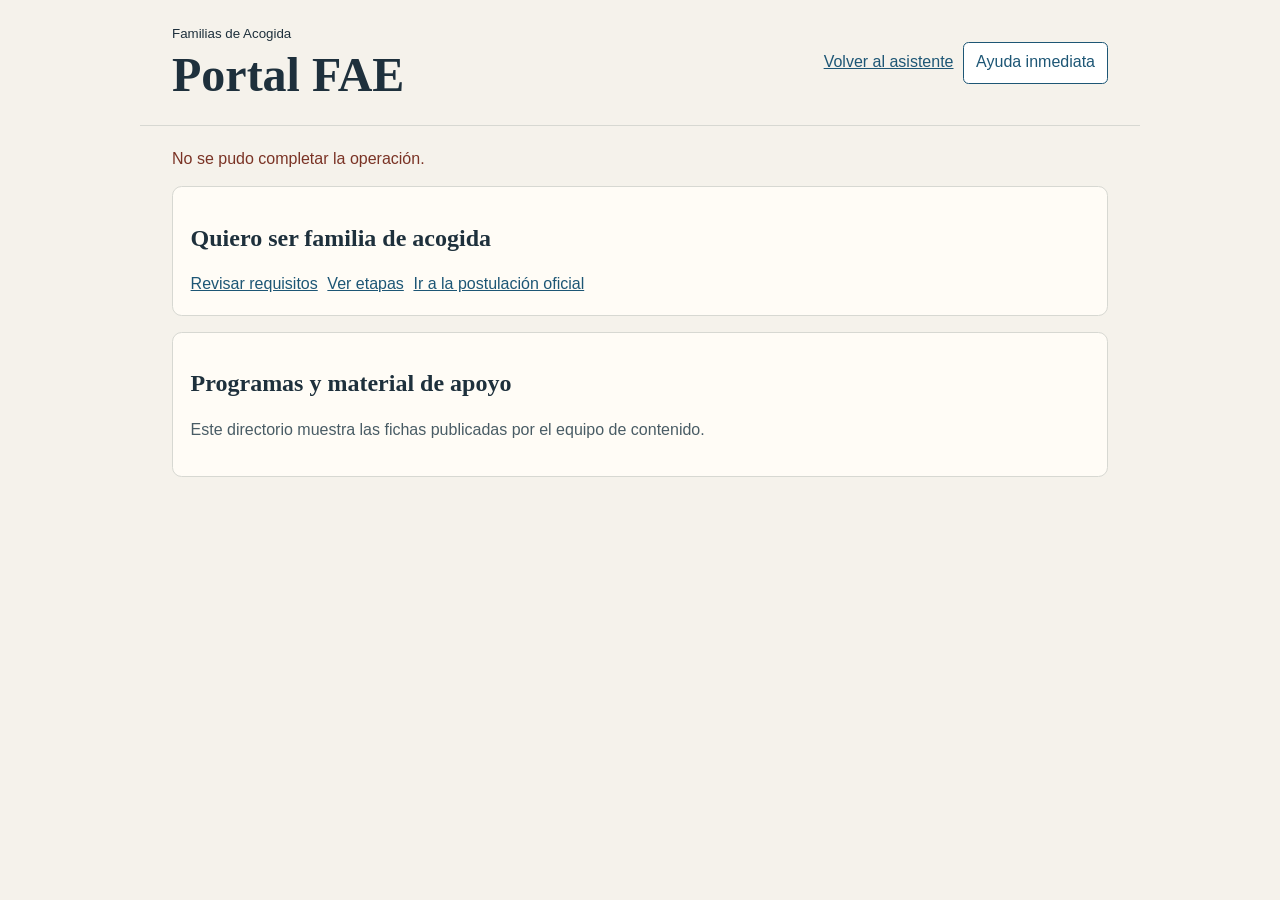
==== web/portal.html @ cd50d7aa "Publicar demo FAE RAG preparada para Render" ====
<!doctype html>
<html lang="es-CL">
<head>
<meta charset="utf-8">
<meta name="viewport" content="width=device-width,initial-scale=1">
<title>Portal Familias de Acogida</title>
<style>
:root{color-scheme:light;--fondo:#f5f2eb;--tinta:#1e303c;--suave:#495c65;--azul:#1d5675;--borde:#d7d8d2}
*{box-sizing:border-box}body{margin:0;background:var(--fondo);color:var(--tinta);font:1rem/1.55 Arial,sans-serif}
header,main{max-width:1000px;margin:auto;padding:1.3rem clamp(1rem,4vw,2rem)}header{display:flex;justify-content:space-between;align-items:center;gap:1rem;border-bottom:1px solid var(--borde)}
h1,h2,h3{font-family:Georgia,serif;line-height:1.16}h1{font-size:clamp(1.8rem,5vw,3rem);margin:.1rem 0}h2{font-size:1.5rem}h3{font-size:1.22rem}
a{color:var(--azul)}small,p{overflow-wrap:anywhere}.muted{color:var(--suave)}section{background:#fffcf6;border:1px solid var(--borde);border-radius:.6rem;padding:1.1rem;margin:0 0 1rem;min-width:0}
.grid{display:grid;grid-template-columns:repeat(auto-fit,minmax(min(100%,20rem),1fr));gap:1rem}.row{display:flex;gap:.6rem;flex-wrap:wrap;align-items:center}
.row>*{max-width:100%}.entry{padding:.75rem 0;border-top:1px solid var(--borde);overflow-wrap:anywhere}.entry p{margin:.2rem 0}
label{display:block;margin:.6rem 0}label span{display:block;font-weight:600}input:not([type=checkbox]),textarea,select{display:block;width:100%;border:1px solid #7b8c94;border-radius:.35rem;background:white;color:var(--tinta);font:inherit;padding:.5rem}
button{border:1px solid var(--azul);background:var(--azul);border-radius:.35rem;color:white;font:inherit;padding:.48rem .75rem;cursor:pointer}button.secondary{background:white;color:var(--azul)}button.danger{background:#8d352c;border-color:#8d352c}button:disabled{opacity:.62;cursor:wait}
:focus-visible{outline:3px solid #a55316;outline-offset:3px}details>summary{cursor:pointer;padding:.32rem 0;font-weight:700}pre{white-space:pre-wrap;overflow-wrap:anywhere}#aviso{color:#7a3325;margin:0 0 .9rem}#aviso:empty{display:none}code{overflow-wrap:anywhere}
</style>
</head>
<body>
<header><div><small>Familias de Acogida</small><h1>Portal FAE</h1></div><div class="row"><a href="/">Volver al asistente</a><button type="button" class="secondary" id="ayuda-portal">Ayuda inmediata</button><button type="button" class="secondary" id="salir" hidden>Cerrar sesión</button></div></header>
<main>
<p id="aviso" role="status" aria-live="polite"></p>
<div id="vista"></div>
<section aria-labelledby="postulacion"><h2 id="postulacion">Quiero ser familia de acogida</h2>
<div class="row"><a href="https://www.servicioproteccion.gob.cl/portal/Familias-de-Acogida/Requisitos/" rel="noreferrer">Revisar requisitos</a>
<a href="https://www.servicioproteccion.gob.cl/portal/Familias-de-Acogida/Etapas-del-proceso/" rel="noreferrer">Ver etapas</a>
<a href="https://www.ventanillaunicasocial.gob.cl/ficha/131/captacion-familias-acogida" rel="noreferrer">Ir a la postulación oficial</a></div>
</section>
<section><h2>Programas y material de apoyo</h2><p class="muted">Este directorio muestra las fichas publicadas por el equipo de contenido.</p>
 <div id="directorio"></div><div id="materiales"></div>
</section>
</main>
<script>
"use strict";
const vista=document.getElementById("vista"), aviso=document.getElementById("aviso");
const salir=document.getElementById("salir");
const ayudaPortal=document.getElementById("ayuda-portal");
const hash=new URLSearchParams(location.hash.slice(1));
if(location.hash)history.replaceState(null,"",location.pathname);
let persona=null, consentimiento;
const desdePortal="/api/portal";
const textInput=(label, value="",type="text", extra={})=>({label,value,type,...extra});
const opciones=(label,values,value="")=>({label,type:"select",values,value});
const check=(label,value=false)=>({label,type:"checkbox",value});
function nodo(tag,text){const el=document.createElement(tag);if(text!==undefined)el.textContent=String(text);return el;}
function bloque(parent,title,desc){const sec=nodo("section");sec.append(nodo("h2",title));if(desc)sec.append(nodo("p",desc));parent.append(sec);return sec;}
function boton(parent,text,fn,css="secondary"){const b=nodo("button",text);b.type="button";b.className=css;b.onclick=()=>accion(b,fn);parent.append(b);return b;}
async function accion(b,fn){b.disabled=true;aviso.textContent="";try{await fn();}catch(e){aviso.textContent=e.message;}finally{b.disabled=false;}}
async function api(ruta, metodo="GET", datos){
  const response=await fetch(desdePortal+ruta,{method:metodo,cache:"no-store",headers:datos?{"Content-Type":"application/json"}:{},body:datos?JSON.stringify(datos):undefined});
  if(!response.ok){const e=await response.json().catch(()=>({}));const error=new Error(typeof e.detail==="string"?e.detail:"No se pudo completar la operación.");error.status=response.status;throw error;}
  return response.json();
}
function formulario(parent, campos, enviar, fn){
  const form=nodo("form"), inputs={};
  for(const [name,c] of Object.entries(campos)){
    const label=nodo("label"), el=nodo(c.type==="select"?"select":c.type==="textarea"?"textarea":"input");
    label.append(nodo("span",c.label),el);
    if(c.type==="select"){for(const [v,t] of c.values){const opt=nodo("option",t);opt.value=v;el.append(opt);}}
    else if(c.type!=="textarea")el.type=c.type;
    if(c.type==="checkbox")el.checked=c.value;else el.value=c.value??"";
    el.required=Boolean(c.required); if(c.auto)el.autocomplete=c.auto;
    if(c.max!==undefined)el.max=c.max;if(c.min!==undefined)el.min=c.min;
    inputs[name]=el;form.append(label);
  }
  const button=nodo("button",enviar);button.type="submit";form.append(button);
  form.onsubmit=e=>{e.preventDefault();accion(button,async()=>{
    const data={};
    for(const [k,el] of Object.entries(inputs))data[k]=el.type==="checkbox"?el.checked:el.type==="number"?(el.value?Number(el.value):null):el.value;
    await fn(data,form);
  });};parent.append(form);
}
function entrada(el,titulo,desc){const item=nodo("article");item.className="entry";item.append(nodo("strong",titulo));if(desc)item.append(nodo("p",desc));el.append(item);return item;}
function formAcceso(secret=false){return {
  correo:textInput("Correo","","email",{required:true,auto:"username"}),
  clave:textInput("Contraseña","","password",{required:true,auto:secret?"new-password":"current-password"}),
};}
function mostrarEnlace(sec, ruta){const box=nodo("div");box.className="entry";const url=location.origin+ruta;
  box.append(nodo("p",url));boton(box,"Copiar enlace",async()=>{await navigator.clipboard.writeText(url);aviso.textContent="Enlace copiado.";});sec.append(box);}
function tokenPrueba(datos,tipo){if(!datos.token_prueba)return false;hash.set(tipo,datos.token_prueba);return true;}
function listaDesplegable(sec,text){const d=nodo("details");d.append(nodo("summary",text));sec.append(d);return d;}
async function sinSesion(){
  vista.replaceChildren();salir.hidden=true;
  if(hash.has("verificar")){
    const sec=bloque(vista,"Verificar correo");
    boton(sec,"Confirmar verificación",async()=>{await api("/verificar","POST",{token:hash.get("verificar")});hash.delete("verificar");aviso.textContent="Correo verificado. Ya puedes entrar.";await sinSesion();},"");
  }
  if(hash.has("restablecer")){
    formulario(bloque(vista,"Cambiar contraseña"),{clave:textInput("Nueva contraseña","","password",{required:true,auto:"new-password"})},"Guardar contraseña",async datos=>{
      await api("/restablecer","POST",{token:hash.get("restablecer"),...datos});hash.delete("restablecer");aviso.textContent="Contraseña actualizada.";await sinSesion();
    });
  }
  if(hash.has("invitacion")){
    consentimiento=await api("/consentimiento");
    const sec=bloque(vista,"Activar con invitación",consentimiento.texto);
    if(consentimiento.demo)sec.append(nodo("p","Para la demo utiliza un correo ficticio, por ejemplo familia@example.test."));
    sec.append(nodo("p","El historial vence a los "+consentimiento.retencion_dias+" días."));
    formulario(sec,{...formAcceso(true),consentimiento:{...check("Acepto el consentimiento informado"),required:true}},"Activar cuenta",async datos=>{
      const res=await api("/activar","POST",{...datos,invitacion:hash.get("invitacion"),version:consentimiento.version});
      hash.delete("invitacion");
      const prueba=tokenPrueba(res,"verificar");
      aviso.textContent=prueba?"Activa el correo ficticio en el paso de verificación.":"Revisa tu correo para verificar tu cuenta.";
      await sinSesion();
    });
  }
  const sec=bloque(vista,"Iniciar sesión","Si recibiste otra invitación y ya tienes cuenta, entra primero para asociarla.");
  formulario(sec,{...formAcceso(),codigo:textInput("Código de autenticación del personal")}, "Entrar",async datos=>{
    if(!datos.codigo)delete datos.codigo;
    const res=await api("/entrar","POST",datos);
    if(res.estado==="activo"){await cargar();return;}
    if(res.estado==="requiere_mfa"){aviso.textContent="Ingresa el código de tu aplicación de autenticación.";return;}
    if(res.estado==="configurar_mfa"){
      const alta=bloque(vista,"Configurar segundo factor","Agrega una cuenta en tu aplicación de autenticación con esta clave y confirma su código.");
      alta.append(nodo("code",res.semilla));
      formulario(alta,{codigo:textInput("Código de seis dígitos","", "text",{required:true,auto:"one-time-code"})},"Confirmar segundo factor",async datos=>{
        await api("/mfa/confirmar","POST",{...datos,token:res.token});await cargar();
      });
    }
  });
  const recuperar=listaDesplegable(sec,"Recuperar contraseña o reenviar verificación");
  formulario(recuperar,{correo:textInput("Correo","","email",{required:true}),
    operacion:opciones("Operación",[["restablecer","Recuperar contraseña"],["verificar","Reenviar verificación"]],"restablecer")},"Solicitar enlace",async datos=>{
    const res=await api(datos.operacion==="verificar"?"/verificacion/reenviar":"/restablecer/solicitar","POST",{correo:datos.correo});
    if(tokenPrueba(res,datos.operacion)){await sinSesion();return;}
    aviso.textContent="Si la cuenta está habilitada para esta operación, recibirá un correo.";
  });
}
async function familia(){
  const sec=bloque(vista,"Mi acogimiento");
  const perfil=persona.perfil||{}, e=persona.etapa;
  sec.append(nodo("p",e.estado+(Number.isInteger(e.meses)?" · "+e.meses+" meses desde el inicio":"")));
  for(const [t,d] of [["Llegada","Adaptación y rutinas"],["Durante el acogimiento","Apoyo y autocuidado"],["Preparación del egreso","Transición y continuidad de vínculos"]])entrada(sec,t,d);
  for(const q of e.preguntas){const a=nodo("a",q),line=nodo("p");a.href="/#pregunta="+encodeURIComponent(q);line.append(a);sec.append(line);}
  formulario(listaDesplegable(sec,"Editar perfil opcional"),{
    inicio:textInput("Mes aproximado de inicio",(perfil.inicio||"").slice(0,7),"month"),
    tramo:opciones("Edad aproximada",[["","Prefiero omitir"],["0-2","0 a 2 años"],["3-5","3 a 5 años"],["6-11","6 a 11 años"],["12-17","12 a 17 años"]],perfil.tramo||""),
    tipo:opciones("Tipo de acogimiento",[["","Prefiero omitir"],["externa","Externa"],["extensa","Extensa"],["urgencia","Urgencia"]],perfil.tipo||""),
    egreso:check("El acogimiento terminó",perfil.egreso)
  },"Guardar perfil",async data=>{await api("/perfil","PUT",{...data,inicio:data.inicio?data.inicio+"-01":null,tramo:data.tramo||null,tipo:data.tipo||null});await cargar();});
  const dupla=bloque(vista,"Mi dupla");
  if(persona.contacto_dupla){const d=persona.contacto_dupla;entrada(dupla,d.programa,d.region);for(const [k,v] of Object.entries(d.contacto))if(v)entrada(dupla,k.replaceAll("_"," "),v);}
  else dupla.append(nodo("p","Tu cuenta no tiene una dupla activa. Puedes consultar los canales generales de ayuda."));
  if(hash.has("invitacion"))boton(dupla,"Asociar la nueva invitación",async()=>{await api("/reasociar","POST",{token:hash.get("invitacion")});hash.delete("invitacion");await cargar();},"");
  const h=bloque(vista,"Mis conversaciones","Solo aparecen consultas que elegiste guardar desde el asistente.");
  const turns=await api("/historial");if(!turns.length)h.append(nodo("p","Aún no hay consultas guardadas."));
  for(const t of turns){const item=listaDesplegable(h,t.pregunta);item.append(nodo("p",t.respuesta));boton(item,"Borrar entrada",async()=>{await api("/historial/"+t.id,"DELETE");await cargar();});}
  const datos=bloque(vista,"Mis datos");const link=nodo("a","Descargar perfil e historial");link.href=desdePortal+"/mis-datos";datos.append(link);
  formulario(listaDesplegable(datos,"Borrar cuenta y datos"),{
    clave:textInput("Confirma tu contraseña","","password",{required:true,auto:"current-password"}),
    confirmar:{...check("Confirmo el borrado definitivo"),required:true}
  },"Borrar mi cuenta",async data=>{await api("/borrar-cuenta","POST",data);await cargar();aviso.textContent="Cuenta borrada.";});
}
const camposContacto=(d={})=>({
  psicologia:textInput("Psicología",d.psicologia), trabajo_social:textInput("Trabajo social",d.trabajo_social),
  telefono:textInput("Teléfono o WhatsApp",d.telefono,"tel"), correo:textInput("Correo",d.correo,"email"),
  horario:textInput("Horario",d.horario), emergencia:textInput("Contacto fuera de horario (solo familias)",d.emergencia)
});
async function dupla(){
  const d=await api("/mi-dupla");const sec=bloque(vista,d.programa,d.region);
  formulario(listaDesplegable(sec,"Editar contacto"),{...camposContacto(d.contacto),publica:check("Publicar contacto del programa en el directorio",d.publica)},"Guardar contacto",async({publica,...contacto})=>{await api("/mi-dupla","PUT",{publica,contacto});await cargar();});
  const invites=bloque(vista,"Invitaciones de familias","Usa una etiqueta sin nombres ni datos personales.");
  formulario(invites,{etiqueta:textInput("Etiqueta opcional")},"Crear enlace",async datos=>{const res=await api("/invitaciones","POST",datos);mostrarEnlace(invites,res.enlace);});
  for(const i of await api("/invitaciones")){
    const item=entrada(invites,i.etiqueta||"Invitación",i.estado+" · "+new Date(i.caduca).toLocaleDateString("es-CL"));
    if(i.estado==="pendiente")boton(item,"Revocar",async()=>{await api("/invitaciones/"+i.id+"/revocar","POST");await cargar();});
    if(i.vinculada)boton(item,"Desvincular familia",async()=>{await api("/invitaciones/"+i.id+"/desvincular","POST");await cargar();});
  }
}
async function equipos(){
  const sec=bloque(vista,"Duplas y personal");
  const duplas=await api("/duplas");
  const campos=(d={})=>({programa:textInput("Programa FAE",d.programa),region:textInput("Región",d.region),...camposContacto(d.contacto),
    publica:check("Publicar programa",d.publica),activa:check("Dupla activa",d.activa??true)});
  const guardar=({programa,region,publica,activa,...contacto})=>({programa,region,publica,activa,contacto});
  formulario(listaDesplegable(sec,"Registrar dupla"),campos(),"Registrar",async d=>{await api("/duplas","POST",guardar(d));await cargar();});
  for(const d of duplas)formulario(listaDesplegable(sec,d.programa+(d.activa?"":" · inactiva")),campos(d),"Actualizar",async datos=>{await api("/duplas/"+d.id,"PUT",guardar(datos));await cargar();});
  const roles=[["dupla","Integrante de dupla"]];if(persona.rol==="admin")roles.push(["curador","Curador de contenido"],["admin","Administrador"]);
  formulario(listaDesplegable(sec,"Invitar personal"),{
    correo:textInput("Correo de la persona","","email",{required:true}),rol:opciones("Rol",roles,"dupla"),
    dupla:opciones("Dupla",[["","Sin dupla"],...duplas.filter(d=>d.activa).map(d=>[d.id,d.programa])])
  },"Crear enlace",async datos=>{const r=await api("/personal/invitar","POST",{...datos,dupla:datos.dupla||null});mostrarEnlace(sec,r.enlace);});
}
async function curadoria(){
  const sec=bloque(vista,"Fuentes y materiales");
  const archivo=nodo("input"), carga=nodo("label");archivo.type="file";archivo.accept=".pdf,.docx,.txt";
  carga.append(nodo("span","Archivo para recuperar el texto"),archivo);sec.append(carga);
  boton(sec,"Extraer texto para revisar",async()=>{
    const file=archivo.files[0];if(!file)throw Error("Selecciona un archivo PDF, DOCX o TXT.");
    if(file.size>2*1024*1024)throw Error("Selecciona un archivo de hasta 2 MB.");
    const datos=await new Promise((ok,fail)=>{const reader=new FileReader();reader.onload=()=>ok(String(reader.result).split(",")[1]);reader.onerror=()=>fail(Error("No se pudo leer el archivo."));reader.readAsDataURL(file);});
    const res=await api("/recursos/extraer","POST",{nombre:file.name,datos});
    sec.querySelector("textarea").value=res.texto;aviso.textContent="Texto cargado en el formulario. Revísalo antes de publicar.";
  });
  formulario(sec,{
    serie:textInput("Código de serie para sus versiones"),clase:opciones("Tipo",[["documento","Documento"],["guia","Guía"],["infografia","Infografía"],["testimonio","Testimonio"],["establecimiento","Establecimiento"]],"documento"),
    categoria:opciones("Categoría",["01","02","03","04","05"].map(i=>["CAT-"+i,"CAT-"+i]),"CAT-01"),
    titulo:textInput("Título"),descripcion:textInput("Texto revisado o descripción","","textarea"),enlace:textInput("Enlace HTTPS","","url"),
    autor:textInput("Autor o institución"),anio:textInput("Año","","number"),licencia:textInput("Licencia o autorización"),
    vigencia:opciones("Vigencia",[["no_aplica","No aplica"],["vigente","Vigente"],["diferida","Diferida"],["derogada","Derogada"]],"no_aplica"),
    prioridad:textInput("Prioridad (1 a 5)",5,"number",{min:1,max:5}),
    region:textInput("Región (solo establecimientos)"),comuna:textInput("Comuna (solo establecimientos)"),
    direccion:textInput("Dirección (solo establecimientos)"),horario:textInput("Horario (solo establecimientos)"),
    latitud:textInput("Latitud (solo establecimientos)"),longitud:textInput("Longitud (solo establecimientos)")
  },"Guardar borrador",async ({region,comuna,direccion,horario,latitud,longitud,...d})=>{
    const ubicacion=d.clase==="establecimiento"?{region,comuna,direccion,horario,latitud:latitud?Number(latitud):null,longitud:longitud?Number(longitud):null}:null;
    await api("/recursos","POST",{...d,enlace:d.enlace||null,ubicacion});await cargar();
  });
  for(const r of await api("/recursos")){
    const item=entrada(sec,r.titulo,r.clase+" · "+r.estado+" · "+r.vigencia);
    if(r.estado==="borrador")formulario(listaDesplegable(item,"Publicar"),{
      autoriza_uso:{...check("Revisé el permiso de uso"),required:true},
      sin_datos_identificatorios:{...check("Revisé que no contiene datos identificatorios"),required:true}
    },"Publicar versión",async d=>{await api("/recursos/"+r.id+"/publicar","POST",d);await cargar();});
    if(r.estado==="publicado")boton(item,"Retirar",async()=>{await api("/recursos/"+r.id+"/retirar","POST");await cargar();});
  }
  const canales=bloque(vista,"Canales de ayuda");
  const campos=(d={})=>({
    nombre:textInput("Nombre",d.nombre),telefono:textInput("Teléfono oficial",d.telefono,"tel"),
    uso:textInput("Cuándo usar",d.uso),region:textInput("Región opcional",d.region),
    orden:textInput("Orden",d.orden??50,"number",{min:0,max:1000}),aprobado:check("Aprobado por la institución",d.aprobado)
  });
  const persistir=(id)=>async d=>{await api("/canales/"+id,"PUT",{...d,region:d.region||null});await cargar();};
  formulario(listaDesplegable(canales,"Nuevo canal"),campos(),"Guardar",async d=>persistir(crypto.randomUUID())(d));
  for(const c of await api("/canales"))formulario(listaDesplegable(canales,c.nombre),campos(c),"Guardar cambios",persistir(c.id));
}
async function administracion(){
  const admin=bloque(vista,"Administración técnica");
  for(const u of await api("/personal")){
    const item=entrada(admin,u.correo,u.rol+(u.mfa?" · MFA activo":" · MFA pendiente"));
    if(u.id!==persona.id)boton(item,u.activo?"Dar de baja":"Reactivar",async()=>{await api("/personal/"+u.id,"PUT",{activo:!u.activo});await cargar();});
  }
  const a=await api("/ajustes");
  formulario(listaDesplegable(admin,"Parámetros del asistente"),{
    retencion_dias:textInput("Días de historial",a.retencion_dias,"number"),
    invitacion_dias:textInput("Días de invitación",a.invitacion_dias,"number"),
    limite_fragmentos:textInput("Fragmentos por respuesta",a.limite_fragmentos,"number"),
    umbral_local:textInput("Umbral E5 (0 a 1)",a.umbral_local)
  },"Guardar parámetros",async d=>{await api("/ajustes","PUT",{...d,umbral_local:Number(d.umbral_local)});await cargar();});
  const log=listaDesplegable(admin,"Auditoría de cambios");
  for(const f of await api("/auditoria"))entrada(log,f.accion,f.objeto+" · "+new Date(f.creado_en).toLocaleString("es-CL"));
}
async function metricas(){
  const sec=bloque(vista,"Panel de brechas","Los grupos de menos de cinco consultas quedan ocultos.");
  const m=await api("/metricas");const rows=[["semana","tipo","resultado","cantidad"]];
  for(const f of m.consultas){entrada(sec,f.semana,f.nivel+" · "+f.modo+" · "+f.cantidad);rows.push([f.semana,f.nivel,f.modo,f.cantidad]);}
  for(const f of m.evaluaciones){entrada(sec,f.semana,(f.util?"Útil":"No útil")+" · "+f.cantidad);rows.push([f.semana,"valoracion",f.util?"util":"no util",f.cantidad]);}
  if(rows.length===1)sec.append(nodo("p","Aún no hay grupos publicables."));
  boton(sec,"Descargar CSV agregado",async()=>{const a=nodo("a");const url=URL.createObjectURL(new Blob([rows.map(r=>r.join(",")).join("\n")],{type:"text/csv"}));a.href=url;a.download="brechas-fae.csv";a.click();setTimeout(()=>URL.revokeObjectURL(url),1000);});
}
async function cargar(){
  try{persona=await api("/yo");}catch(e){if(e.status!==401)throw e;persona=null;}
  if(!persona){await sinSesion();return;}
  vista.replaceChildren();salir.hidden=false;
  if(persona.rol==="familia"){await familia();return;}
  if(persona.rol==="dupla"){await dupla();return;}
  await equipos();if(persona.rol==="admin")await administracion();else await curadoria();
  await metricas();
}
function textoEnlace(el,etiqueta,href){if(!href?.startsWith("https://"))return;const a=nodo("a",etiqueta);a.href=href;a.target="_blank";a.rel="noopener noreferrer";el.append(a);}
function distancia(a,b){const rad=g=>g*Math.PI/180;const dlat=rad(b.latitud-a.latitude),dlon=rad(b.longitud-a.longitude);const v=Math.sin(dlat/2)**2+Math.cos(rad(a.latitude))*Math.cos(rad(b.latitud))*Math.sin(dlon/2)**2;return 12742*Math.asin(Math.min(1,Math.sqrt(v)));}
async function publico(){
  const d=document.getElementById("directorio"), m=document.getElementById("materiales");
  const programas=await api("/programas"), materiales=await api("/contenido-publico");
  const regionSelect=(regions)=>[["","Todas las regiones"],...Array.from(new Set(regions)).sort().map(v=>[v,v])];
  function mostrarProgramas(region=""){
    d.querySelector(".lista")?.remove();const lista=nodo("div");lista.className="lista";d.append(lista);
    for(const p of programas.filter(p=>!region||p.region===region))entrada(lista,p.programa,[p.region,p.contacto.telefono,p.contacto.correo,p.contacto.horario].filter(Boolean).join(" · "));
    if(!lista.childElementCount)lista.append(nodo("p","No hay programas publicados para esta selección."));
  }
  formulario(d,{region:opciones("Programas por región",regionSelect(programas.map(p=>p.region)))},"Filtrar",async({region})=>mostrarProgramas(region));
  mostrarProgramas();
  for(const r of materiales.filter(r=>r.clase!=="establecimiento"))textoEnlace(entrada(m,r.titulo,r.descripcion),"Consultar material",r.enlace);
  const centros=materiales.filter(r=>r.clase==="establecimiento"&&r.ubicacion);
  const zona=listaDesplegable(m,"Encontrar ayuda cercana");
  zona.append(nodo("p","Consulta primero los canales aprobados en Ayuda inmediata. La ubicación se usa solo en el navegador para calcular distancias."));
  const resultados=nodo("div");
  function mostrarCentros(lista){resultados.replaceChildren();for(const {r,km} of lista.slice(0,3)){
    const u=r.ubicacion,item=entrada(resultados,r.titulo,[u.direccion,u.horario,Number.isFinite(km)?km.toFixed(1)+" km aproximados":""].filter(Boolean).join(" · "));
    textoEnlace(item,"Abrir destino en el mapa","https://www.google.com/maps/search/?api=1&query="+encodeURIComponent(u.latitud+","+u.longitud));
  }if(!lista.length)resultados.append(nodo("p","No hay establecimientos publicados para esta selección."));}
  formulario(zona,{region:opciones("Región",regionSelect(centros.map(r=>r.ubicacion.region))),
    comuna:opciones("Comuna",[["","Todas las comunas"],...Array.from(new Set(centros.map(r=>r.ubicacion.comuna))).sort().map(s=>[s,s])])},
    "Buscar sin ubicación",async d=>mostrarCentros(centros.filter(r=>(!d.region||r.ubicacion.region===d.region)&&(!d.comuna||r.ubicacion.comuna===d.comuna)).map(r=>({r}))));
  boton(zona,"Usar mi ubicación",async()=>{
    if(!centros.length){mostrarCentros([]);return;}
    if(!navigator.geolocation)throw Error("Tu navegador no permite ubicación. Elige una región o comuna.");
    const p=await new Promise((resolve,reject)=>navigator.geolocation.getCurrentPosition(resolve,()=>reject(Error("Elige una región o comuna.")),{timeout:8000,maximumAge:0}));
    mostrarCentros(centros.map(r=>({r,km:distancia(p.coords,r.ubicacion)})).sort((a,b)=>a.km-b.km));
  });zona.append(resultados);
}
salir.onclick=()=>accion(salir,async()=>{await api("/salir","POST");await cargar();});
ayudaPortal.onclick=()=>accion(ayudaPortal,async()=>{
  const modal=nodo("dialog");modal.setAttribute("aria-label","Ayuda inmediata");modal.append(nodo("h2","Ayuda inmediata"));
  const area=nodo("div");modal.append(area);boton(modal,"Cerrar",async()=>modal.close());document.body.append(modal);
  modal.addEventListener("close",()=>modal.remove());
  const cargarCanales=async(region="")=>{
    const res=await fetch("/api/ayuda"+(region?"?region="+encodeURIComponent(region):""),{cache:"no-store"});
    if(!res.ok)throw Error("Consulta los canales oficiales de tu zona.");
    const {canales}=await res.json();area.replaceChildren();
    if(!canales.length)area.append(nodo("p","Aún faltan los canales aprobados. Consulta los servicios oficiales de tu zona."));
    for(const c of canales){const item=entrada(area,c.nombre,c.uso),link=nodo("a",c.telefono);link.href="tel:"+c.telefono.replace(/[^\d+]/g,"");item.append(link);}
  };
  formulario(modal,{region:textInput("Consultar región opcional",persona?.contacto_dupla?.region||"")},"Ver canales",async({region})=>cargarCanales(region));
  modal.showModal();await cargarCanales();
});
Promise.all([cargar(),publico()]).catch(e=>aviso.textContent=e.message);
</script>
</body>
</html>
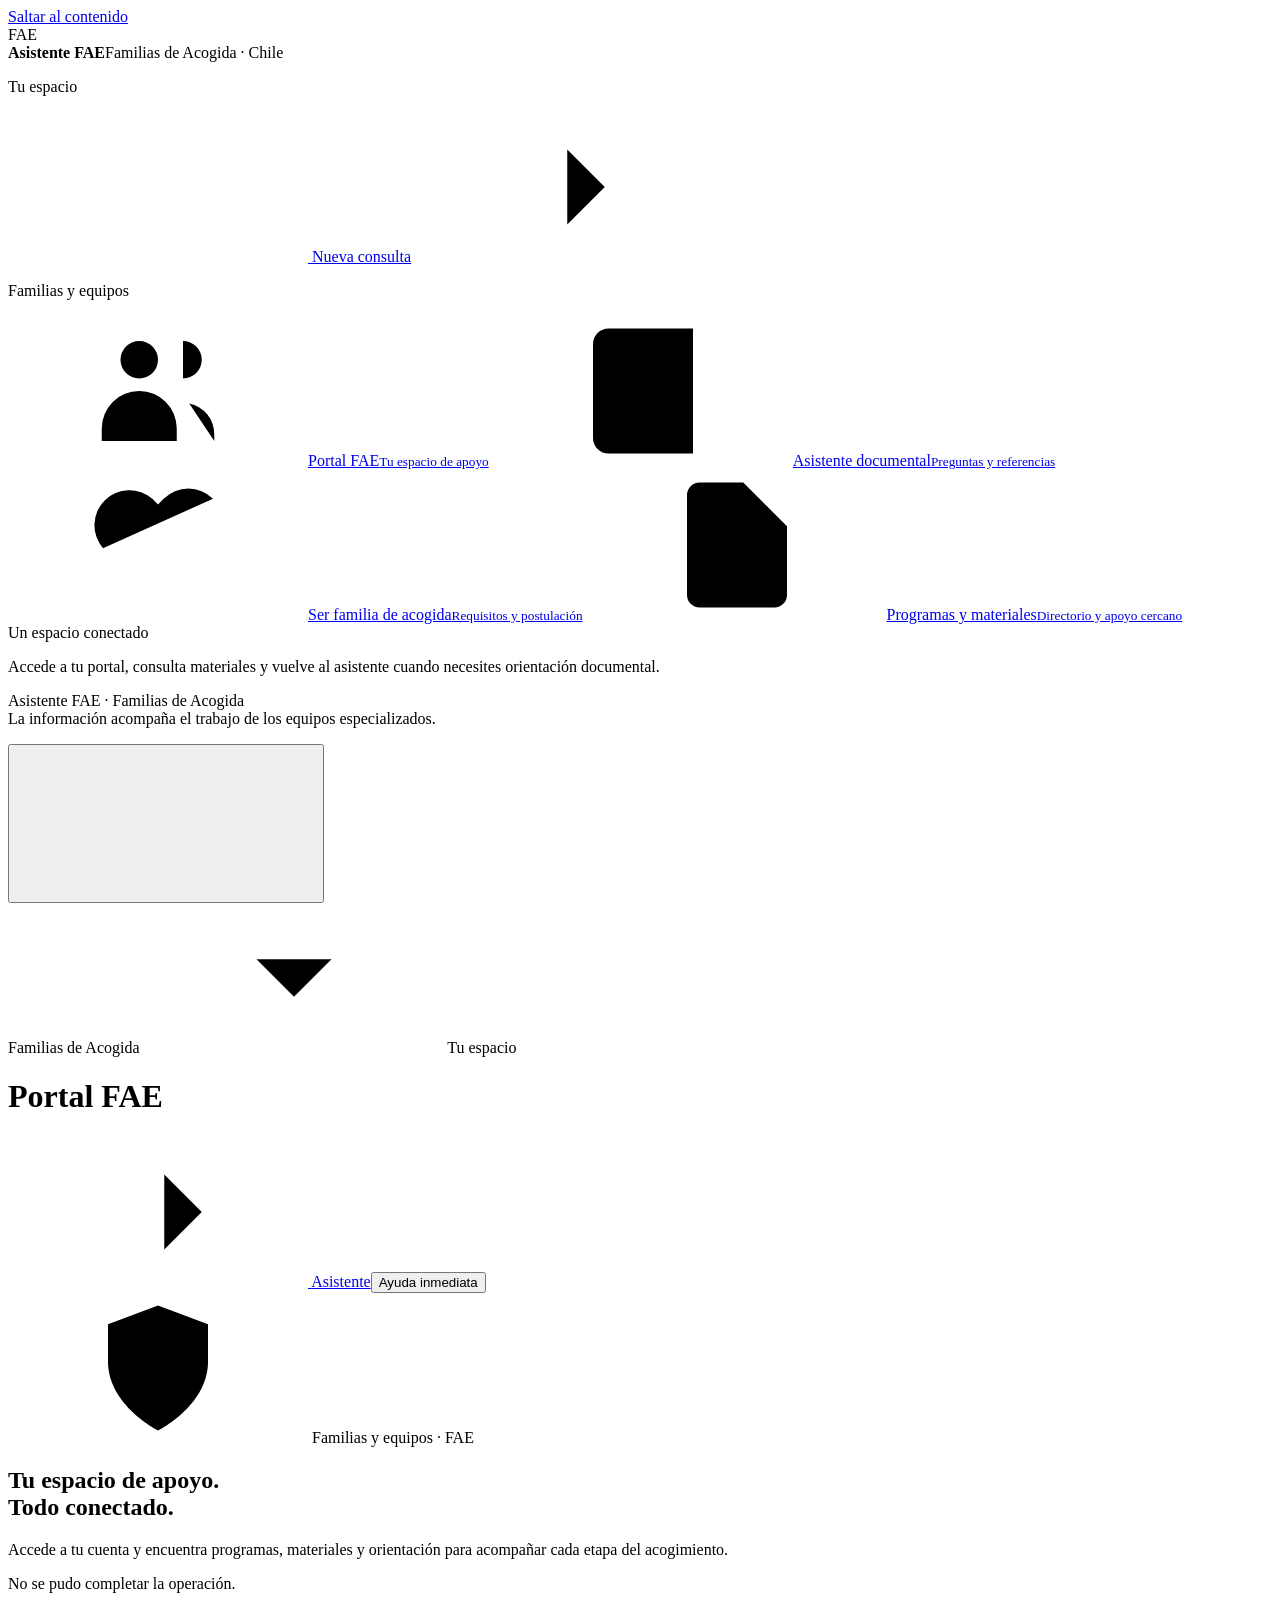
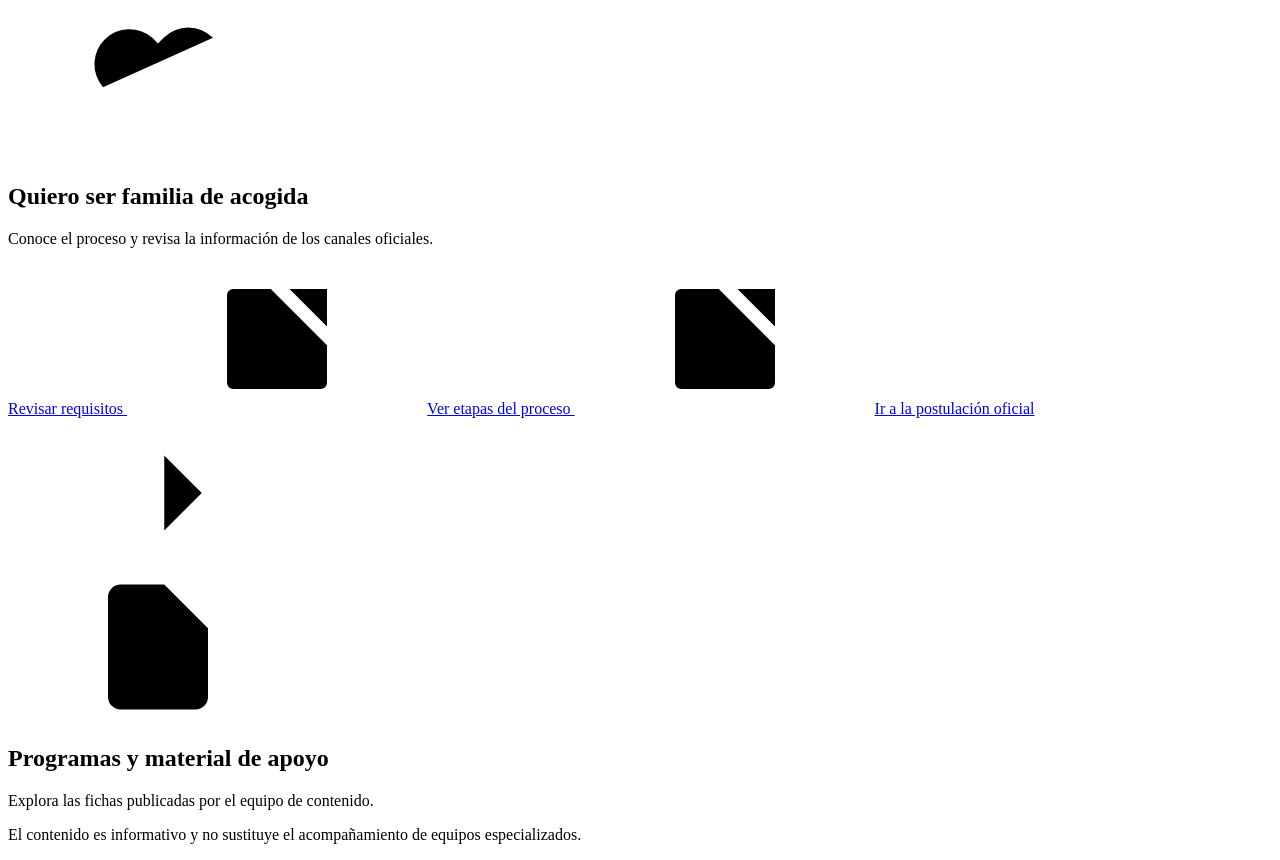
==== commit b9525847: "Unificar diseño del asistente y el portal FAE" ====
--- a/web/portal.html
+++ b/web/portal.html
@@ -3,34 +3,74 @@
 <head>
 <meta charset="utf-8">
 <meta name="viewport" content="width=device-width,initial-scale=1">
-<title>Portal Familias de Acogida</title>
-<style>
-:root{color-scheme:light;--fondo:#f5f2eb;--tinta:#1e303c;--suave:#495c65;--azul:#1d5675;--borde:#d7d8d2}
-*{box-sizing:border-box}body{margin:0;background:var(--fondo);color:var(--tinta);font:1rem/1.55 Arial,sans-serif}
-header,main{max-width:1000px;margin:auto;padding:1.3rem clamp(1rem,4vw,2rem)}header{display:flex;justify-content:space-between;align-items:center;gap:1rem;border-bottom:1px solid var(--borde)}
-h1,h2,h3{font-family:Georgia,serif;line-height:1.16}h1{font-size:clamp(1.8rem,5vw,3rem);margin:.1rem 0}h2{font-size:1.5rem}h3{font-size:1.22rem}
-a{color:var(--azul)}small,p{overflow-wrap:anywhere}.muted{color:var(--suave)}section{background:#fffcf6;border:1px solid var(--borde);border-radius:.6rem;padding:1.1rem;margin:0 0 1rem;min-width:0}
-.grid{display:grid;grid-template-columns:repeat(auto-fit,minmax(min(100%,20rem),1fr));gap:1rem}.row{display:flex;gap:.6rem;flex-wrap:wrap;align-items:center}
-.row>*{max-width:100%}.entry{padding:.75rem 0;border-top:1px solid var(--borde);overflow-wrap:anywhere}.entry p{margin:.2rem 0}
-label{display:block;margin:.6rem 0}label span{display:block;font-weight:600}input:not([type=checkbox]),textarea,select{display:block;width:100%;border:1px solid #7b8c94;border-radius:.35rem;background:white;color:var(--tinta);font:inherit;padding:.5rem}
-button{border:1px solid var(--azul);background:var(--azul);border-radius:.35rem;color:white;font:inherit;padding:.48rem .75rem;cursor:pointer}button.secondary{background:white;color:var(--azul)}button.danger{background:#8d352c;border-color:#8d352c}button:disabled{opacity:.62;cursor:wait}
-:focus-visible{outline:3px solid #a55316;outline-offset:3px}details>summary{cursor:pointer;padding:.32rem 0;font-weight:700}pre{white-space:pre-wrap;overflow-wrap:anywhere}#aviso{color:#7a3325;margin:0 0 .9rem}#aviso:empty{display:none}code{overflow-wrap:anywhere}
-</style>
+<meta name="theme-color" content="#10243d">
+<title>Portal FAE | Familias de Acogida</title>
+<link href="https://fonts.googleapis.com/css2?family=DM+Sans:wght@400;450;500;550;600;650;700;750&family=Manrope:wght@400;500;600;700;800&display=swap" rel="stylesheet" media="print" onload="this.media='all'">
+<link rel="stylesheet" href="/assets/fae.css">
 </head>
-<body>
-<header><div><small>Familias de Acogida</small><h1>Portal FAE</h1></div><div class="row"><a href="/">Volver al asistente</a><button type="button" class="secondary" id="ayuda-portal">Ayuda inmediata</button><button type="button" class="secondary" id="salir" hidden>Cerrar sesión</button></div></header>
-<main>
-<p id="aviso" role="status" aria-live="polite"></p>
-<div id="vista"></div>
-<section aria-labelledby="postulacion"><h2 id="postulacion">Quiero ser familia de acogida</h2>
-<div class="row"><a href="https://www.servicioproteccion.gob.cl/portal/Familias-de-Acogida/Requisitos/" rel="noreferrer">Revisar requisitos</a>
-<a href="https://www.servicioproteccion.gob.cl/portal/Familias-de-Acogida/Etapas-del-proceso/" rel="noreferrer">Ver etapas</a>
-<a href="https://www.ventanillaunicasocial.gob.cl/ficha/131/captacion-familias-acogida" rel="noreferrer">Ir a la postulación oficial</a></div>
-</section>
-<section><h2>Programas y material de apoyo</h2><p class="muted">Este directorio muestra las fichas publicadas por el equipo de contenido.</p>
- <div id="directorio"></div><div id="materiales"></div>
-</section>
-</main>
+<body class="portal-page">
+<a class="skip-link" href="#contenido-portal">Saltar al contenido</a>
+<svg xmlns="http://www.w3.org/2000/svg" style="display:none" aria-hidden="true">
+ <symbol id="i-plus" viewBox="0 0 24 24"><path d="M12 5v14M5 12h14"/></symbol>
+ <symbol id="i-book" viewBox="0 0 24 24"><path d="M4 19.5A2.5 2.5 0 016.5 17H20M6.5 2H20v20H6.5A2.5 2.5 0 014 19.5v-15A2.5 2.5 0 016.5 2z"/></symbol>
+ <symbol id="i-search" viewBox="0 0 24 24"><circle cx="11" cy="11" r="7"/><path d="m20 20-4-4"/></symbol>
+ <symbol id="i-scales" viewBox="0 0 24 24"><path d="M12 3v18M5 7h14M4 20h16M5 7 2 13h6L5 7zm14 0-3 6h6l-3-6z"/></symbol>
+ <symbol id="i-heart" viewBox="0 0 24 24"><path d="M20.8 4.6a5.6 5.6 0 00-7.9 0l-.9.9-.9-.9a5.6 5.6 0 00-7.9 7.9 0 000 7.9L12 21l8.8-8.5a5.6 5.6 0 000-7.9z"/></symbol>
+ <symbol id="i-refresh" viewBox="0 0 24 24"><path d="M20 11a8 8 0 00-14.5-4.5L3 9M3 4v5h5M4 13a8 8 0 0014.5 4.5L21 15m0 5v-5h-5"/></symbol>
+ <symbol id="i-spark" viewBox="0 0 24 24"><path d="m12 2 2.2 7.8L22 12l-7.8 2.2L12 22l-2.2-7.8L2 12l7.8-2.2L12 2z"/></symbol>
+ <symbol id="i-shield" viewBox="0 0 24 24"><path d="M12 22s8-4 8-11V5l-8-3-8 3v6c0 7 8 11 8 11z"/><path d="m9 12 2 2 4-4"/></symbol>
+ <symbol id="i-hat" viewBox="0 0 24 24"><path d="m2 10 10-5 10 5-10 5-10-5zM6 12v5c4 3 8 3 12 0v-5M22 10v6"/></symbol>
+ <symbol id="i-users" viewBox="0 0 24 24"><circle cx="9" cy="7" r="3"/><path d="M3 20v-2a6 6 0 0112 0v2M16 4a3 3 0 010 6M17 14a5 5 0 014 5v1"/></symbol>
+ <symbol id="i-arrow" viewBox="0 0 24 24"><path d="M5 12h14m-6-6 6 6-6 6"/></symbol>
+ <symbol id="i-send" viewBox="0 0 24 24"><path d="m22 2-7 20-4-9-9-4L22 2zM22 2 11 13"/></symbol>
+ <symbol id="i-check" viewBox="0 0 24 24"><path d="m5 12 5 5L20 7"/></symbol>
+ <symbol id="i-copy" viewBox="0 0 24 24"><rect x="8" y="8" width="12" height="12" rx="2"/><path d="M16 8V6a2 2 0 00-2-2H6a2 2 0 00-2 2v8a2 2 0 002 2h2"/></symbol>
+ <symbol id="i-chevron" viewBox="0 0 24 24"><path d="m6 9 6 6 6-6"/></symbol>
+ <symbol id="i-external" viewBox="0 0 24 24"><path d="M14 4h6v6M20 4 10 14M20 13v6a1 1 0 01-1 1H5a1 1 0 01-1-1V5a1 1 0 011-1h6"/></symbol>
+ <symbol id="i-menu" viewBox="0 0 24 24"><path d="M4 6h16M4 12h16M4 18h16"/></symbol>
+ <symbol id="i-x" viewBox="0 0 24 24"><path d="M5 5l14 14M19 5 5 19"/></symbol>
+ <symbol id="i-clock" viewBox="0 0 24 24"><circle cx="12" cy="12" r="9"/><path d="M12 7v5l3 2"/></symbol>
+ <symbol id="i-file" viewBox="0 0 24 24"><path d="M13 2H6a2 2 0 00-2 2v16a2 2 0 002 2h12a2 2 0 002-2V9zM13 2v7h7M8 14h8M8 18h5"/></symbol>
+ <symbol id="i-loader" viewBox="0 0 24 24"><path d="M12 3a9 9 0 019 9"/></symbol>
+ <symbol id="i-info" viewBox="0 0 24 24"><circle cx="12" cy="12" r="9"/><path d="M12 11v5M12 8h.01"/></symbol>
+ <symbol id="i-lock" viewBox="0 0 24 24"><rect x="5" y="10" width="14" height="11" rx="2"/><path d="M8 10V7a4 4 0 018 0v3"/></symbol>
+ </svg>
+<div class="app portal-app">
+ <div class="portal-mobile-overlay" id="mobile-overlay"></div>
+
+<aside class="sidebar" id="sidebar" aria-label="Menú de navegación">
+ <div class="brand"><div class="brand-mark">FAE</div><div><strong>Asistente FAE</strong><span>Familias de Acogida · Chile</span></div></div>
+ <div class="side-section"><p class="side-heading">Tu espacio</p><a class="new-chat" href="/"><span class="new-left"><svg class="icon sm" aria-hidden="true"><use href="#i-plus"/></svg> Nueva consulta</span><svg class="icon sm" aria-hidden="true"><use href="#i-arrow"/></svg></a></div>
+ <div class="side-section"><p class="side-heading">Familias y equipos</p><nav class="nav-list" aria-label="Secciones del portal">
+  <a class="nav-link active" href="#vista" aria-current="page"><span class="nav-icon"><svg class="icon " aria-hidden="true"><use href="#i-users"/></svg></span><span class="nav-label">Portal FAE<small>Tu espacio de apoyo</small></span></a>
+  <a class="nav-link" href="/"><span class="nav-icon"><svg class="icon " aria-hidden="true"><use href="#i-book"/></svg></span><span class="nav-label">Asistente documental<small>Preguntas y referencias</small></span></a>
+  <a class="nav-link" href="#postulacion"><span class="nav-icon"><svg class="icon " aria-hidden="true"><use href="#i-heart"/></svg></span><span class="nav-label">Ser familia de acogida<small>Requisitos y postulación</small></span></a>
+  <a class="nav-link" href="#recursos"><span class="nav-icon"><svg class="icon " aria-hidden="true"><use href="#i-file"/></svg></span><span class="nav-label">Programas y materiales<small>Directorio y apoyo cercano</small></span></a>
+ </nav></div>
+ <div class="side-bottom"><div class="knowledge"><div class="knowledge-top"><span class="knowledge-light"></span> Un espacio conectado</div><p>Accede a tu portal, consulta materiales y vuelve al asistente cuando necesites orientación documental.</p></div><p class="side-credit">Asistente FAE · Familias de Acogida<br>La información acompaña el trabajo de los equipos especializados.</p></div>
+</aside>
+ <div class="main portal-main">
+  <header class="topbar">
+   <div class="top-left"><button class="mobile-menu" id="menu" type="button" aria-label="Abrir menú" aria-controls="sidebar" aria-expanded="false"><svg class="icon " aria-hidden="true"><use href="#i-menu"/></svg></button><div><div class="eyebrow">Familias de Acogida <svg class="icon xs" aria-hidden="true"><use href="#i-chevron"/></svg> Tu espacio</div><h1>Portal FAE</h1></div></div>
+   <div class="topbar-actions"><a class="portal-link" href="/"><svg class="icon xs" aria-hidden="true"><use href="#i-arrow"/></svg> <span>Asistente</span></a><button type="button" class="help-button" id="ayuda-portal">Ayuda inmediata</button><button type="button" class="top-btn secondary" id="salir" hidden>Cerrar sesión</button></div>
+  </header>
+  <main class="portal-content" id="contenido-portal">
+   <div class="portal-intro"><span class="portal-kicker"><svg class="icon sm" aria-hidden="true"><use href="#i-shield"/></svg> Familias y equipos · FAE</span><h2>Tu espacio de apoyo.<br><span>Todo conectado.</span></h2><p id="portal-descripcion">Accede a tu cuenta y encuentra programas, materiales y orientación para acompañar cada etapa del acogimiento.</p></div>
+   <p class="portal-demo-note" id="portal-demo" hidden>Demostración académica con fuentes ficticias. Usa solo ejemplos inventados.</p>
+   <p id="aviso" role="status" aria-live="polite"></p>
+   <div class="portal-layout">
+    <div id="vista" tabindex="-1"></div>
+    <aside class="portal-resources" aria-label="Recursos para familias">
+     <section aria-labelledby="postulacion"><div class="portal-resource-icon teal"><svg class="icon " aria-hidden="true"><use href="#i-heart"/></svg></div><h2 id="postulacion">Quiero ser familia de acogida</h2><p>Conoce el proceso y revisa la información de los canales oficiales.</p>
+      <div class="portal-links"><a href="https://www.servicioproteccion.gob.cl/portal/Familias-de-Acogida/Requisitos/" rel="noreferrer">Revisar requisitos <svg class="icon sm" aria-hidden="true"><use href="#i-external"/></svg></a><a href="https://www.servicioproteccion.gob.cl/portal/Familias-de-Acogida/Etapas-del-proceso/" rel="noreferrer">Ver etapas del proceso <svg class="icon sm" aria-hidden="true"><use href="#i-external"/></svg></a><a href="https://www.ventanillaunicasocial.gob.cl/ficha/131/captacion-familias-acogida" rel="noreferrer">Ir a la postulación oficial <svg class="icon sm" aria-hidden="true"><use href="#i-arrow"/></svg></a></div>
+     </section>
+     <section aria-labelledby="recursos"><div class="portal-resource-icon"><svg class="icon " aria-hidden="true"><use href="#i-file"/></svg></div><h2 id="recursos">Programas y material de apoyo</h2><p class="muted">Explora las fichas publicadas por el equipo de contenido.</p><div id="directorio"></div><div id="materiales"></div></section>
+    </aside>
+   </div>
+   <p class="portal-footer">El contenido es informativo y no sustituye el acompañamiento de equipos especializados.</p>
+  </main>
+ </div>
+</div>
 <script>
 "use strict";
 const vista=document.getElementById("vista"), aviso=document.getElementById("aviso");
@@ -46,7 +86,7 @@
 function nodo(tag,text){const el=document.createElement(tag);if(text!==undefined)el.textContent=String(text);return el;}
 function bloque(parent,title,desc){const sec=nodo("section");sec.append(nodo("h2",title));if(desc)sec.append(nodo("p",desc));parent.append(sec);return sec;}
 function boton(parent,text,fn,css="secondary"){const b=nodo("button",text);b.type="button";b.className=css;b.onclick=()=>accion(b,fn);parent.append(b);return b;}
-async function accion(b,fn){b.disabled=true;aviso.textContent="";try{await fn();}catch(e){aviso.textContent=e.message;}finally{b.disabled=false;}}
+async function accion(b,fn){const destino=b.closest("dialog")?.querySelector(".dialog-status")||aviso;b.disabled=true;destino.textContent="";try{await fn();}catch(e){destino.textContent=e.message;}finally{b.disabled=false;}}
 async function api(ruta, metodo="GET", datos){
   const response=await fetch(desdePortal+ruta,{method:metodo,cache:"no-store",headers:datos?{"Content-Type":"application/json"}:{},body:datos?JSON.stringify(datos):undefined});
   if(!response.ok){const e=await response.json().catch(()=>({}));const error=new Error(typeof e.detail==="string"?e.detail:"No se pudo completar la operación.");error.status=response.status;throw error;}
@@ -81,7 +121,7 @@
 function tokenPrueba(datos,tipo){if(!datos.token_prueba)return false;hash.set(tipo,datos.token_prueba);return true;}
 function listaDesplegable(sec,text){const d=nodo("details");d.append(nodo("summary",text));sec.append(d);return d;}
 async function sinSesion(){
-  vista.replaceChildren();salir.hidden=true;
+  vista.replaceChildren();salir.hidden=true;document.body.classList.remove("portal-autenticado");document.getElementById("portal-descripcion").textContent="Accede a tu cuenta y encuentra programas, materiales y orientación para acompañar cada etapa del acogimiento.";
   if(hash.has("verificar")){
     const sec=bloque(vista,"Verificar correo");
     boton(sec,"Confirmar verificación",async()=>{await api("/verificar","POST",{token:hash.get("verificar")});hash.delete("verificar");aviso.textContent="Correo verificado. Ya puedes entrar.";await sinSesion();},"");
@@ -104,8 +144,9 @@
       await sinSesion();
     });
   }
-  const sec=bloque(vista,"Iniciar sesión","Si recibiste otra invitación y ya tienes cuenta, entra primero para asociarla.");
-  formulario(sec,{...formAcceso(),codigo:textInput("Código de autenticación del personal")}, "Entrar",async datos=>{
+  const sec=bloque(vista,"Iniciar sesión","Entra con tu cuenta para acceder a tu espacio. Si recibiste otra invitación, podrás asociarla después de ingresar.");
+  sec.classList.add("login-card");
+  formulario(sec,{...formAcceso(),codigo:textInput("Código del personal (si corresponde)","","text",{auto:"one-time-code"})}, "Entrar",async datos=>{
     if(!datos.codigo)delete datos.codigo;
     const res=await api("/entrar","POST",datos);
     if(res.estado==="activo"){await cargar();return;}
@@ -251,7 +292,7 @@
 async function cargar(){
   try{persona=await api("/yo");}catch(e){if(e.status!==401)throw e;persona=null;}
   if(!persona){await sinSesion();return;}
-  vista.replaceChildren();salir.hidden=false;
+  vista.replaceChildren();salir.hidden=false;document.body.classList.add("portal-autenticado");document.getElementById("portal-descripcion").textContent="Encuentra tus herramientas, programas y materiales para acompañar cada etapa del acogimiento.";
   if(persona.rol==="familia"){await familia();return;}
   if(persona.rol==="dupla"){await dupla();return;}
   await equipos();if(persona.rol==="admin")await administracion();else await curadoria();
@@ -291,8 +332,8 @@
 }
 salir.onclick=()=>accion(salir,async()=>{await api("/salir","POST");await cargar();});
 ayudaPortal.onclick=()=>accion(ayudaPortal,async()=>{
-  const modal=nodo("dialog");modal.setAttribute("aria-label","Ayuda inmediata");modal.append(nodo("h2","Ayuda inmediata"));
-  const area=nodo("div");modal.append(area);boton(modal,"Cerrar",async()=>modal.close());document.body.append(modal);
+  const modal=nodo("dialog");modal.className="help-dialog";modal.setAttribute("aria-label","Ayuda inmediata");modal.append(nodo("h2","Ayuda inmediata"));
+  const area=nodo("div");modal.append(area);const errorModal=nodo("p");errorModal.className="dialog-status";errorModal.setAttribute("role","status");modal.append(errorModal);document.body.append(modal);
   modal.addEventListener("close",()=>modal.remove());
   const cargarCanales=async(region="")=>{
     const res=await fetch("/api/ayuda"+(region?"?region="+encodeURIComponent(region):""),{cache:"no-store"});
@@ -302,9 +343,26 @@
     for(const c of canales){const item=entrada(area,c.nombre,c.uso),link=nodo("a",c.telefono);link.href="tel:"+c.telefono.replace(/[^\d+]/g,"");item.append(link);}
   };
   formulario(modal,{region:textInput("Consultar región opcional",persona?.contacto_dupla?.region||"")},"Ver canales",async({region})=>cargarCanales(region));
-  modal.showModal();await cargarCanales();
+  boton(modal,"Cerrar",async()=>modal.close(),"dialog-close");
+  modal.showModal();try{await cargarCanales();}catch(e){errorModal.textContent=e.message;}
 });
-Promise.all([cargar(),publico()]).catch(e=>aviso.textContent=e.message);
+
+const menuPortal=document.getElementById("menu"), lateral=document.getElementById("sidebar"), overlay=document.getElementById("mobile-overlay");
+const pantallaMovil=matchMedia("(max-width:780px)");
+function menuAbierto(abierto){
+  lateral.classList.toggle("open",abierto);overlay.classList.toggle("open",abierto);
+  menuPortal.setAttribute("aria-expanded",String(abierto));
+  menuPortal.setAttribute("aria-label",abierto?"Cerrar menú":"Abrir menú");
+  lateral.inert=pantallaMovil.matches&&!abierto;
+}
+menuPortal.onclick=()=>menuAbierto(menuPortal.getAttribute("aria-expanded")!=="true");
+overlay.onclick=()=>menuAbierto(false);
+lateral.querySelectorAll("a").forEach(a=>a.addEventListener("click",()=>menuAbierto(false)));
+document.addEventListener("keydown",e=>{if(e.key==="Escape"&&lateral.classList.contains("open")){menuAbierto(false);menuPortal.focus();}});
+pantallaMovil.addEventListener("change",()=>menuAbierto(false));menuAbierto(false);
+fetch("/api/salud",{cache:"no-store"}).then(r=>r.ok?r.json():null).then(d=>{document.getElementById("portal-demo").hidden=d?.modo!=="demo";}).catch(()=>{});
+Promise.allSettled([cargar(),publico()]).then(resultados=>{const error=resultados.find(r=>r.status==="rejected");if(error)aviso.textContent=error.reason.message;});
+
 </script>
 </body>
 </html>
